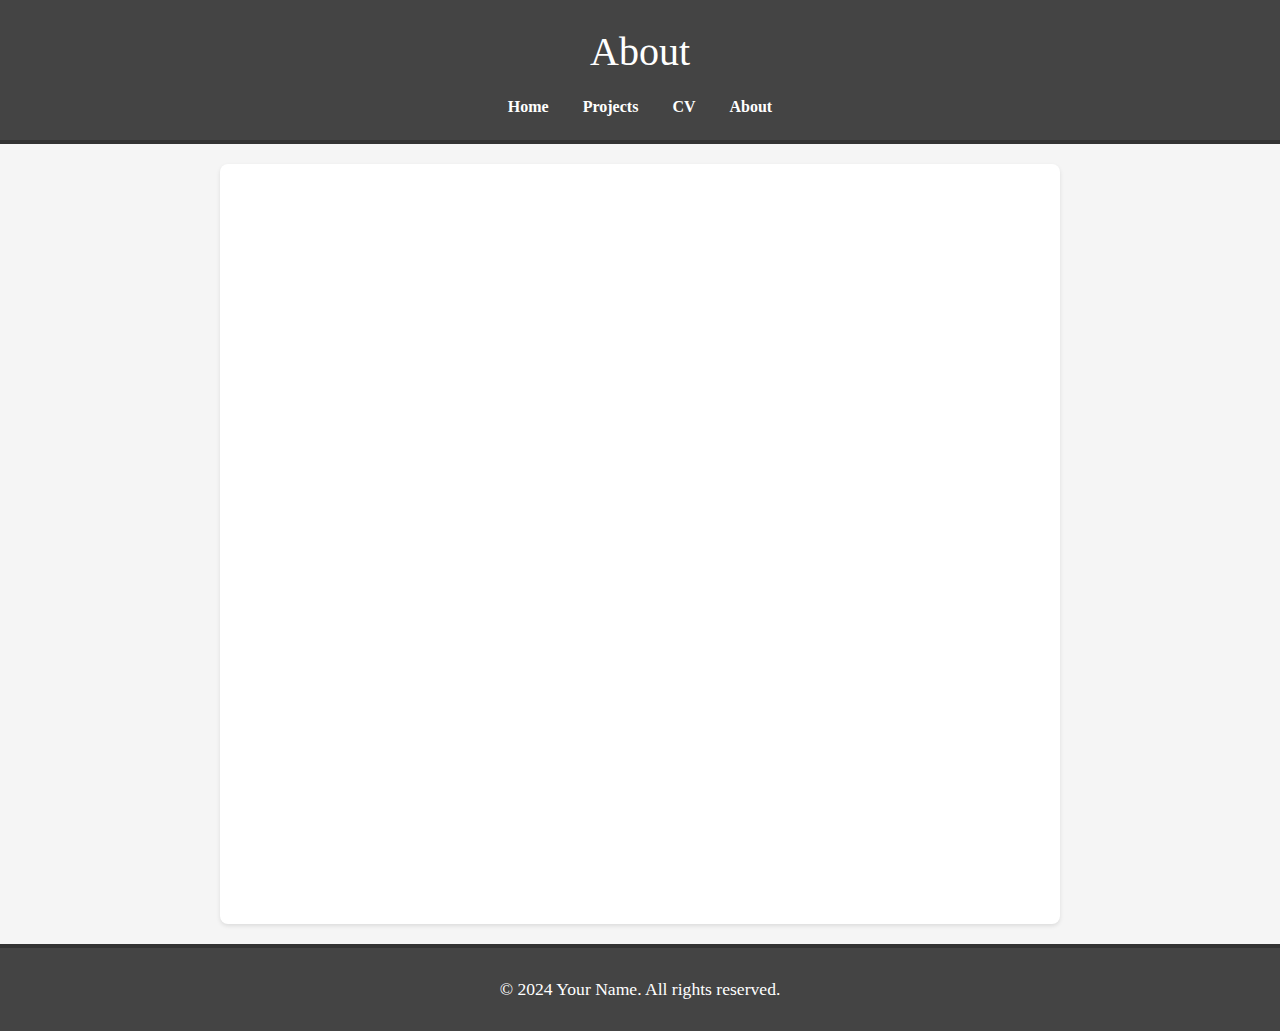
==== about.html @ 27df6cb1 "added backend test" ====
<!DOCTYPE html>
<html lang="en">
<head>
    <meta charset="UTF-8">
    <meta name="viewport" content="width=device-width, initial-scale=1.0">
    <title>My Projects</title>
    <link rel="stylesheet" href="assets/css/styles.css">
</head>
<body>
    <header>
        <h1>About</h1>
        <nav>
            <ul>
                <li><a href="index.html">Home</a></li>
                <li><a href="projects.html">Projects</a></li>
                <li><a href="cv.html">CV</a></li>
                <li><a href="about.html">About</a></li>
            </ul>
        </nav>
    </header>

    <main id="about-container">
    </main>

    <footer>
        <p>&copy; 2024 Your Name. All rights reserved.</p>
    </footer>

    <script src="assets/js/scripts.js"></script>
</body>
</html>
---- assets/css/styles.css ----
/* General Styles */
body {
    font-family: "Georgia", serif;
    background-color: #f5f5f5;
    color: #333;
    margin: 0;
    padding: 0;
    line-height: 1.6;
}

/* Header Styles */
header {
    background-color: #444;
    color: #fff;
    padding: 20px 0;
    text-align: center;
    border-bottom: 4px solid #333;
}

header h1 {
    margin: 0;
    font-size: 2.5rem;
    font-weight: normal;
}

nav ul {
    list-style: none;
    padding: 0;
    margin: 10px 0 0;
}

nav ul li {
    display: inline;
    margin: 0 15px;
}

nav ul li a {
    color: #fff;
    text-decoration: none;
    font-weight: bold;
}

nav ul li a:hover {
    text-decoration: underline;
}

/* Main Content Styles */
main {
    padding: 20px;
    max-width: 800px;
    margin: 20px auto;
    background-color: #fff;
    border-radius: 8px;
    box-shadow: 0 2px 4px rgba(0, 0, 0, 0.1);
    min-height: 80vh; /* Ensures footer is pushed to the bottom when content is small */
}

section {
    margin-bottom: 20px;
}

h2 {
    font-size: 1.8rem;
    border-bottom: 2px solid #333;
    padding-bottom: 5px;
    margin-bottom: 15px;
}

p {
    font-size: 1.1rem;
}

/* Button Styles */
.button {
    display: inline-block;
    padding: 10px 20px;
    margin-top: 10px;
    background-color: #333;
    color: #fff;
    text-decoration: none;
    border-radius: 4px;
    transition: background-color 0.3s ease;
}

.button:hover {
    background-color: #555;
}

/* Footer Styles */
footer {
    background-color: #444;
    color: #fff;
    text-align: center;
    padding: 10px 0;
    border-top: 4px solid #333;
    margin-top: 20px;
}
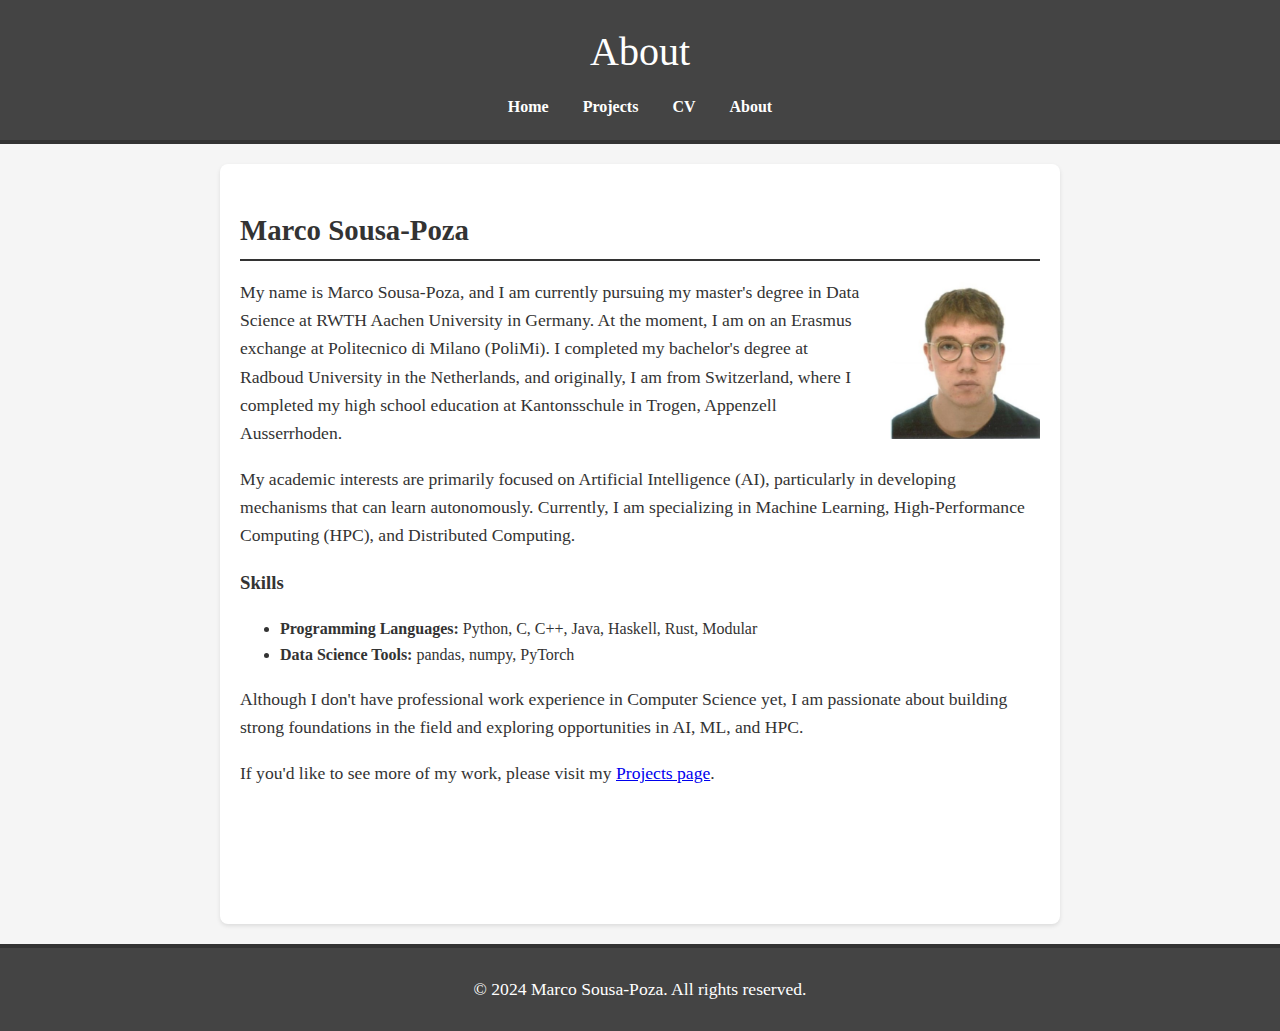
==== commit a7381b6f: "sudoku frontend + about page" ====
--- a/about.html
+++ b/about.html
@@ -3,7 +3,7 @@
 <head>
     <meta charset="UTF-8">
     <meta name="viewport" content="width=device-width, initial-scale=1.0">
-    <title>My Projects</title>
+    <title>About Marco Sousa-Poza</title>
     <link rel="stylesheet" href="assets/css/styles.css">
 </head>
 <body>
@@ -20,12 +20,33 @@
     </header>
 
     <main id="about-container">
+        <section>
+            <h2>Marco Sousa-Poza</h2>
+            <img src="assets/images/marco-photo.jpg" alt="Marco Sousa-Poza" class="personal-photo" style="float: right; width: 150px; height: auto; margin-left: 20px;">
+            <p>
+                My name is Marco Sousa-Poza, and I am currently pursuing my master's degree in Data Science at RWTH Aachen University in Germany. At the moment, I am on an Erasmus exchange at Politecnico di Milano (PoliMi). I completed my bachelor's degree at Radboud University in the Netherlands, and originally, I am from Switzerland, where I completed my high school education at Kantonsschule in Trogen, Appenzell Ausserrhoden.
+            </p>
+            <p>
+                My academic interests are primarily focused on Artificial Intelligence (AI), particularly in developing mechanisms that can learn autonomously. Currently, I am specializing in Machine Learning, High-Performance Computing (HPC), and Distributed Computing.
+            </p>
+            <h3>Skills</h3>
+            <ul>
+                <li><strong>Programming Languages:</strong> Python, C, C++, Java, Haskell, Rust, Modular</li>
+                <li><strong>Data Science Tools:</strong> pandas, numpy, PyTorch</li>
+            </ul>
+            <p>
+                Although I don't have professional work experience in Computer Science yet, I am passionate about building strong foundations in the field and exploring opportunities in AI, ML, and HPC.
+            </p>
+            <p>
+                If you'd like to see more of my work, please visit my <a href="projects.html">Projects page</a>.
+            </p>
+        </section>
     </main>
 
     <footer>
-        <p>&copy; 2024 Your Name. All rights reserved.</p>
+        <p>&copy; 2024 Marco Sousa-Poza. All rights reserved.</p>
     </footer>
 
     <script src="assets/js/scripts.js"></script>
 </body>
-</html>+</html>
--- a/assets/css/styles.css
+++ b/assets/css/styles.css
@@ -95,3 +95,10 @@
     border-top: 4px solid #333;
     margin-top: 20px;
 }
+
+.button-container {
+    display: flex;
+    justify-content: center; /* Centers the buttons horizontally */
+    gap: 10px; /* Adds space between the buttons */
+    margin-top: 20px; /* Adds space between the grid and the buttons */
+}